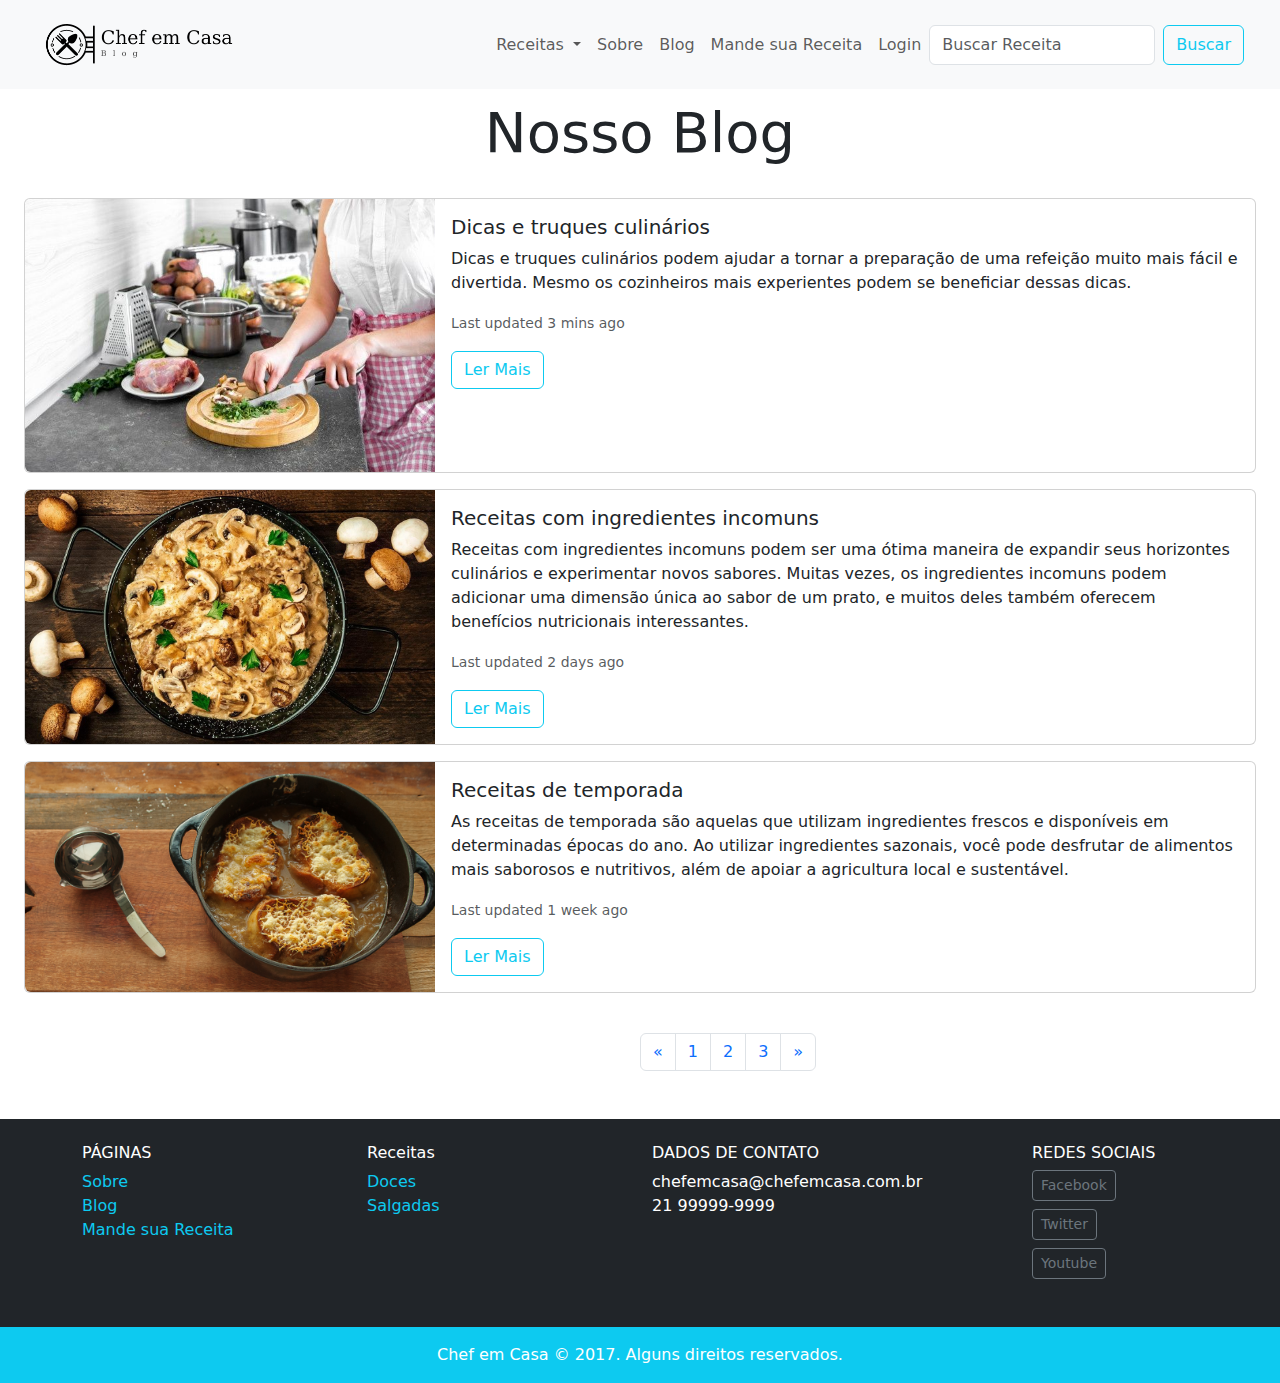
==== blog.html @ a7943137 "first commit" ====
<!DOCTYPE html>
<html lang="pt-br">

<head>
  <meta charset="utf-8" />
  <meta name="viewport" content="width=device-width, initial-scale=1" />
  <title>Chef em Casa</title>
  <link rel="stylesheet" href="css/style.css" />
  <link rel="stylesheet" href="css/bootstrap.css" />
</head>

<body>
  <!--  Modal   -->
  <div class="modal" id="exampleModal" tabindex="-1" aria-labelledby="exampleModalLabel" aria-hidden="true">
    <div class="modal-dialog" role="document">
      <div class="modal-content">
        <div class="modal-header">
          <h5 class="modal-title" id="modalLoginTitulo">Entre na Sua Conta</h5>
          <button type="button" class="btn-close" data-bs-dismiss="modal" aria-label="Close">
            
          </button>
        </div>
        <div class="modal-body">
          <form>
            <div class="form-group">
              <label for="loginEmail">Email</label>
              <input type="email" class="form-control" id="loginEmail">
            </div>
            <div class="form-group">
              <label for="loginSenha">Senha</label>
              <input type="password" class="form-control" id="loginSenha">
            </div>
            <button type="submit" class="btn btn-info mt-3">Entrar na Conta</button>
            <button type="submit" class="btn btn-outline-info mt-3">Inscreva-se</button>
            <small class="form-text text-muted d-flex mt-2">Esqueceu a senha? <a href="#" class="px-1">Clique aqui</a>.</small>
          </form>
        </div>
      </div>
    </div>
  </div>
  <!-- Fecha Modal  -->
  <nav class="navbar navbar-expand-md navbar-light bg-light fixed-top py-3">
    <div class="container-fluid ">
      <a href="index.html" class="navbar-brand">
        <img src="img/Chef em Casa.png" alt="Caravan" />
      </a>

      <button class="navbar-toggler" type="button" data-bs-toggle="collapse" data-bs-target="#navbarSupportedContent" aria-controls="navbarSupportedContent" aria-expanded="false" aria-label="Toggle navigation">
        <span class="navbar-toggler-icon"></span>
      </button>

      <div class=" px-4 justify-content-end" id="navbarSupportedContent">
        <ul class="navbar-nav me-auto">
          <li class="nav-item dropdown">
            <a class="nav-link dropdown-toggle" href="#" role="button" data-bs-toggle="dropdown" aria-expanded="false">
              Receitas
            </a>
            <ul class="dropdown-menu">
              <li><a class="dropdown-item" href="doces.html">Doces</a></li>
              <li><a class="dropdown-item" href="salgado.html">Salgados</a></li>
            </ul>
          </li>
          <li class="nav-item">
            <a class="nav-link" href="sobre.html">Sobre</a>
          </li>
          <li class="nav-item">
            <a class="nav-link" href="blog.html">Blog</a>
          </li>
          <li class="nav-item">
            <a class="nav-link" href="mandesuareceita.html">Mande sua Receita</a>
          </li>
          <li class="nav-item">
            <a class="nav-link" href="#" data-bs-toggle="modal" data-bs-target="#exampleModal">Login</a>
          </li>
        </ul>
        <form class="d-flex" role="search">
          <input class="form-control me-2" type="search" placeholder="Buscar Receita" aria-label="Search">
          <button class="btn btn-outline-info" type="submit">Buscar</button>
        </form>
      </div>

    </div>
  </nav>

  <section class="col-lg p-4 blog">
    <h1 class="display-4 pb-4">Nosso Blog</h1>
    <div class="card mb-3">
      <div class="row g-0">
        <div class="col-md-4">
          <img src="img/receita3.jpg" class="img-fluid rounded-start" alt="...">
        </div>
        <div class="col-md-8">
          <div class="card-body">
            <h5 class="card-title">Dicas e truques culinários</h5>
            <p class="card-text">Dicas e truques culinários podem ajudar a tornar a preparação de uma refeição muito
              mais fácil e divertida. Mesmo os cozinheiros mais experientes podem se beneficiar dessas dicas. </p>
            <p class="card-text"><small class="text-body-secondary">Last updated 3 mins ago</small></p>
            <a href="blogCompleto.html" class="btn btn-outline-info">Ler Mais</a>
          </div>
        </div>
      </div>
    </div>

    <div class="card mb-3">
      <div class="row g-0">
        <div class="col-md-4">
          <img src="img/receita2.jpg" class="img-fluid rounded-start" alt="...">
        </div>
        <div class="col-md-8">
          <div class="card-body">
            <h5 class="card-title">Receitas com ingredientes incomuns</h5>
            <p class="card-text">Receitas com ingredientes incomuns podem ser uma ótima maneira de expandir seus
              horizontes culinários e experimentar novos sabores. Muitas vezes, os ingredientes incomuns podem adicionar
              uma dimensão única ao sabor de um prato, e muitos deles também oferecem benefícios nutricionais
              interessantes. </p>
            <p class="card-text"><small class="text-body-secondary">Last updated 2 days ago</small></p>
            <a href="#" class="btn btn-outline-info">Ler Mais</a>
          </div>
        </div>
      </div>
    </div>

    <div class="card mb-3">
      <div class="row g-0">
        <div class="col-md-4">
          <img src="img/receita1.jpg" class="img-fluid rounded-start" alt="...">
        </div>
        <div class="col-md-8">
          <div class="card-body">
            <h5 class="card-title">Receitas de temporada</h5>
            <p class="card-text">As receitas de temporada são aquelas que utilizam ingredientes frescos e disponíveis em
              determinadas épocas do ano. Ao utilizar ingredientes sazonais, você pode desfrutar de alimentos mais
              saborosos e nutritivos, além de apoiar a agricultura local e sustentável.</p>
            <p class="card-text"><small class="text-body-secondary">Last updated 1 week ago</small></p>
            <a href="#" class="btn btn-outline-info">Ler Mais</a>
          </div>
        </div>
      </div>
    </div>
  </section>

  <nav aria-label="Page navigation example" class="col-md offset-md-6">
    <ul class="pagination m-auto">
      <li class="page-item">
        <a class="page-link" href="#" aria-label="Previous">
          <span aria-hidden="true">&laquo;</span>
        </a>
      </li>
      <li class="page-item"><a class="page-link" href="#">1</a></li>
      <li class="page-item"><a class="page-link" href="#">2</a></li>
      <li class="page-item"><a class="page-link" href="#">3</a></li>
      <li class="page-item">
        <a class="page-link" href="#" aria-label="Next">
          <span aria-hidden="true">&raquo;</span>
        </a>
      </li>
    </ul>
  </nav>

  <footer class="bg-dark text-white mt-5">
    <div class="container py-4">
      <div class="row">
        <div class="col-md-3 col-6">
          <h4 class="h6">PÁGINAS</h4>
          <ul class="list-unstyled">
            <li><a class="link-underline link-underline-opacity-0 link-info " href="#">Sobre</a></li>
            <li><a class="link-underline link-underline-opacity-0 link-info " href="#">Blog</a></li>
            <li><a class="link-underline link-underline-opacity-0 link-info " href="#">Mande sua Receita</a></li>
          </ul>
        </div>
        <div class="col-md-3 col-6">
          <h4 class="h6">Receitas</h4>
          <ul class="list-unstyled text-secondary">
            <li><a class="link-underline link-underline-opacity-0 link-info " href="#">Doces</a></li>
            <li><a class="link-underline link-underline-opacity-0 link-info " href="#">Salgadas</a></li>
          </ul>
        </div>
        <div class="col-md-4 ">
          <h4 class="h6">DADOS DE CONTATO</h4>
          <ul class="list-unstyled">
            <li>chefemcasa@chefemcasa.com.br</li>
            <li>21 99999-9999</li>
          </ul>
        </div>
        <div class="col-md-2">
          <h4 class="h6">REDES SOCIAIS</h4>
          <ul class="list-unstyled">
            <li><a class="btn btn-outline-secondary btn-sm btn-block mb-2" href="#"
                style="max-width: 140px">Facebook</a></li>
            <li><a class="btn btn-outline-secondary btn-sm btn-block mb-2" href="#" style="max-width: 140px">Twitter</a>
            </li>
            <li><a class="btn btn-outline-secondary btn-sm btn-block mb-2" href="#" style="max-width: 140px">Youtube</a>
            </li>
          </ul>
        </div>
      </div>
    </div>
    <div class="bg-info text-center py-3">
      <p class="mb-0">Chef em Casa © 2017. Alguns direitos reservados.</p>
    </div>
  </footer>

  <script src="js/script.js"></script>
  <script src="https://cdn.jsdelivr.net/npm/bootstrap@5.3.0-alpha3/dist/js/bootstrap.bundle.min.js"
    integrity="sha384-ENjdO4Dr2bkBIFxQpeoTz1HIcje39Wm4jDKdf19U8gI4ddQ3GYNS7NTKfAdVQSZe"
    crossorigin="anonymous"></script>
</body>

</html>
---- css/style.css ----
body{
  padding-top: 75px;
}

div .justify-content-end{
  display: flex;
  height: 100%;
  justify-content: end;
}

nav img{
  width: 250px;
}

.blog img{
  width: 100%;
  height: 100%;
  object-fit: cover;
}

.carousel-item img{
  height: 500px;
  object-fit: cover;
}

.receitas img{
  height: 200px;
  object-fit: cover;
}

h1{
  text-align: center;
}
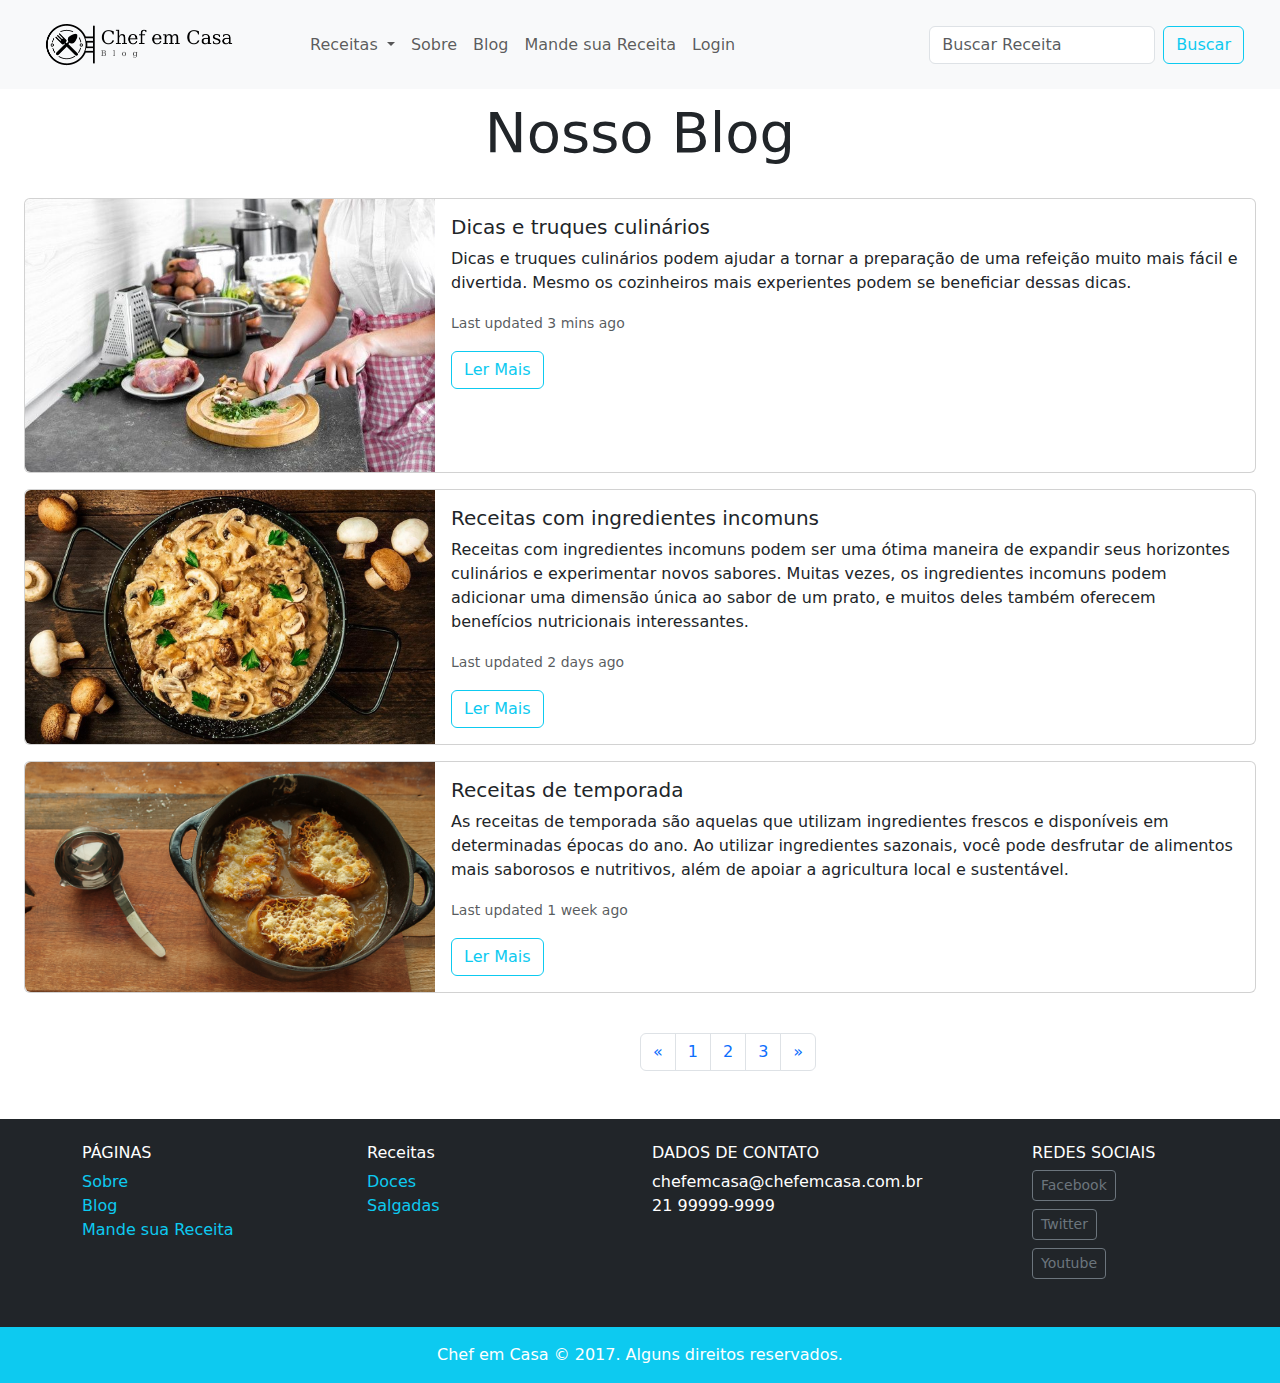
==== commit 3c21df7d: "ajustes" ====
--- a/blog.html
+++ b/blog.html
@@ -39,7 +39,7 @@
     </div>
   </div>
   <!-- Fecha Modal  -->
-  <nav class="navbar navbar-expand-md navbar-light bg-light fixed-top py-3">
+  <nav class="navbar navbar-expand-lg navbar-light bg-light fixed-top py-3">
     <div class="container-fluid ">
       <a href="index.html" class="navbar-brand">
         <img src="img/Chef em Casa.png" alt="Caravan" />
@@ -49,7 +49,7 @@
         <span class="navbar-toggler-icon"></span>
       </button>
 
-      <div class=" px-4 justify-content-end" id="navbarSupportedContent">
+      <div class=" px-4 collapse navbar-collapse" id="navbarSupportedContent">
         <ul class="navbar-nav me-auto">
           <li class="nav-item dropdown">
             <a class="nav-link dropdown-toggle" href="#" role="button" data-bs-toggle="dropdown" aria-expanded="false">
--- a/css/style.css
+++ b/css/style.css
@@ -1,11 +1,5 @@
 body{
   padding-top: 75px;
-}
-
-div .justify-content-end{
-  display: flex;
-  height: 100%;
-  justify-content: end;
 }
 
 nav img{
